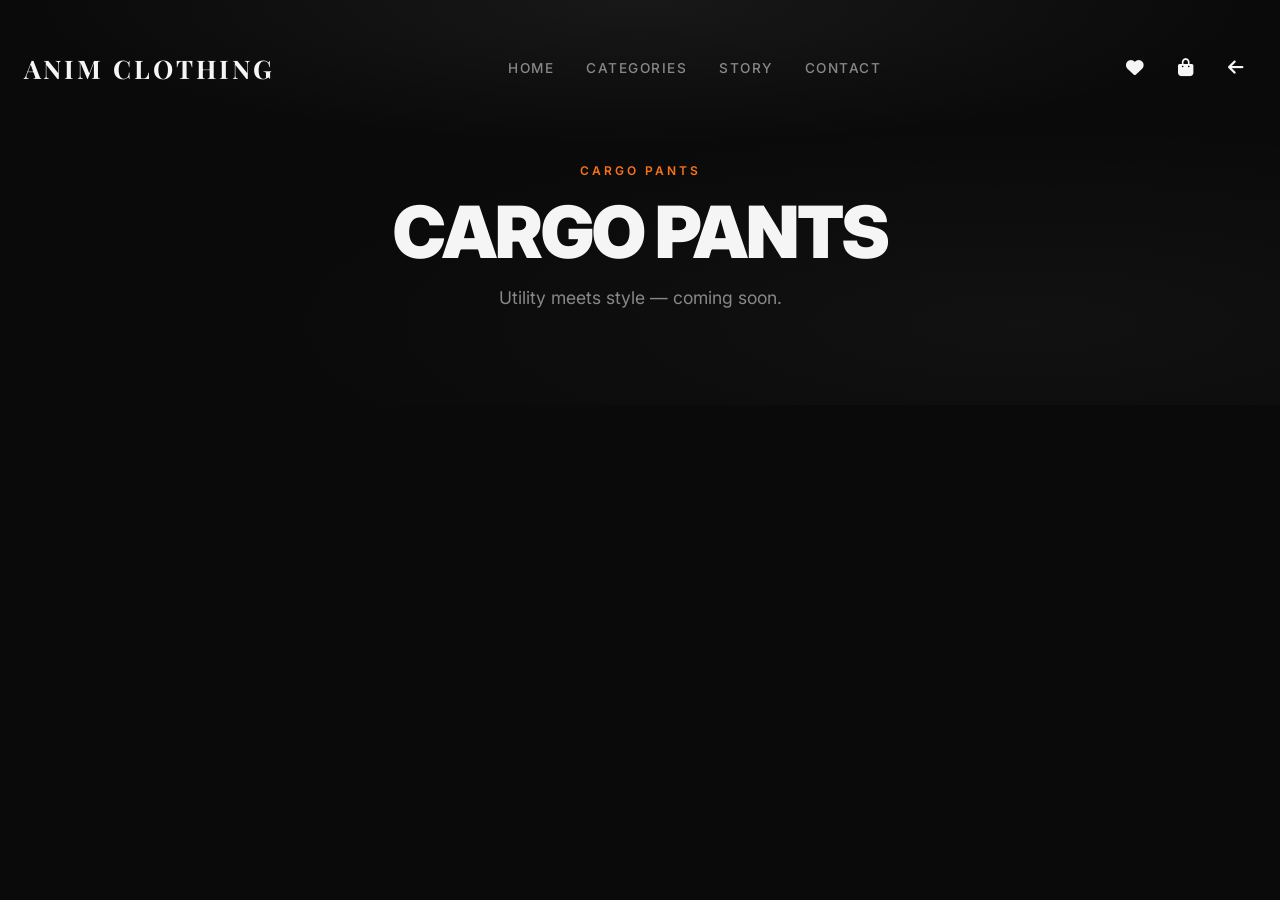
==== cargo-pants.html @ f018421d "Describe what you changed" ====
<!DOCTYPE html>
<html lang="en">
<head>
  <meta charset="UTF-8" />
  <meta name="viewport" content="width=device-width, initial-scale=1.0" />
   <title>ANIM CLOTHING — Cargo Pants</title>
  <meta name="description" content="Shop our collection of cargo pants — utility meets style." />
  <link rel="preconnect" href="https://fonts.googleapis.com" />
  <link href="https://fonts.googleapis.com/css2?family=Inter:wght@300;400;500;600;700;800;900&family=Playfair+Display:wght@400;600;700&display=swap" rel="stylesheet" />
  <link rel="stylesheet" href="https://cdnjs.cloudflare.com/ajax/libs/font-awesome/6.5.0/css/all.min.css" />
  <link rel="stylesheet" href="css/style.css" />
  <link rel="stylesheet" href="css/collection.css" />
  <link rel="stylesheet" href="css/modal.css" />
</head>
<body>
  <nav class="navbar" id="navbar">
    <div class="nav-inner">
       <a href="index.html" class="logo">ANIM CLOTHING</a>
      <ul class="nav-links">
        <li><a href="index.html">Home</a></li>
        <li><a href="index.html#categories">Categories</a></li>
        <li><a href="index.html#story">Story</a></li>
        <li><a href="index.html#contact">Contact</a></li>
      </ul>
      <div class="nav-actions">
        <button class="icon-btn" id="wishlistToggle" aria-label="Wishlist"><i class="fas fa-heart"></i></button>
        <button class="icon-btn" id="cartToggle" aria-label="Cart">
          <i class="fas fa-shopping-bag"></i>
          <span class="cart-count" id="cartCount">0</span>
        </button>
        <a href="index.html" class="icon-btn" aria-label="Back"><i class="fas fa-arrow-left"></i></a>
      </div>
    </div>
  </nav>

  <section class="collection-hero" id="collectionHero">
    <div class="collection-hero-bg"></div>
    <div class="collection-hero-content">
      <span class="section-tag">Cargo Pants</span>
      <h1 class="collection-hero-title">Cargo Pants</h1>
      <p class="collection-hero-desc">Utility meets style — coming soon.</p>
    </div>
  </section>

  <section class="section">
    <div class="container">
      <div class="collection-grid" id="collectionGrid"></div>
    </div>
  </section>

  <div class="cart-sidebar" id="cartSidebar">
    <div class="cart-header">
      <h3>Your Cart <span id="cartItemCount">(0)</span></h3>
      <button id="cartClose" aria-label="Close cart"><i class="fas fa-times"></i></button>
    </div>
    <div class="cart-items" id="cartItems">
      <div class="cart-empty"><i class="fas fa-shopping-bag"></i><p>Your bag is empty</p></div>
    </div>
    <div class="cart-footer">
      <div class="cart-total"><span>Total</span><span id="cartTotal">Rs. 0</span></div>
      <button class="btn btn-primary checkout-btn">Checkout</button>
    </div>
  </div>
  <div class="cart-overlay" id="cartOverlay"></div>
  <div class="cart-sidebar wishlist-sidebar" id="wishlistSidebar">
    <div class="cart-header">
      <h3>Wishlist <span id="wishlistCount">(0)</span></h3>
      <button id="wishlistClose" aria-label="Close wishlist"><i class="fas fa-times"></i></button>
    </div>
    <div class="cart-items" id="wishlistItems">
      <div class="cart-empty"><i class="fas fa-heart"></i><p>Your wishlist is empty</p></div>
    </div>
  </div>
  <div class="cart-overlay" id="wishlistOverlay"></div>
  <div class="toast" id="toast"><i class="fas fa-check-circle"></i><span id="toastMessage">Item added to cart!</span></div>
  <div class="product-modal-overlay" id="productModalOverlay">
    <div class="product-modal" id="productModal">
      <button class="modal-close" onclick="closeModal()"><i class="fas fa-times"></i></button>
      <div class="modal-images" id="modalImages"><div class="modal-image-placeholder"><i class="fas fa-shirt"></i></div></div>
      <div class="modal-content">
        <span class="modal-category" id="modalCategory"></span>
        <h2 id="modalTitle">Loading...</h2>
        <span class="stock-badge in-stock" id="modalStockBadge"></span>
        <span class="modal-price" id="modalPrice"></span>
        <div class="modal-divider"></div>
        <p class="modal-description" id="modalDescription"></p>
        <div class="modal-colors" id="modalColors"></div>
        <div class="modal-sizes" id="modalSizes"></div>
        <div class="modal-details" id="modalDetails"></div>
        <div class="modal-actions">
          <button class="btn btn-primary" id="modalAddToCartBtn"><i class="fas fa-shopping-bag"></i> Add to Cart</button>
          <button class="wishlist-btn" id="modalWishlistBtn"><i class="far fa-heart"></i></button>
        </div>
      </div>
    </div>
  </div>

  <script>window.collectionCat = 'cargo';</script>
  <script src="js/data.js?v=3"></script>
  <script src="js/cart.js?v=3"></script>
  <script src="js/collection.js?v=3"></script>
  <script src="js/modal-data.js?v=3"></script>
  <script src="js/modal.js?v=3"></script>
</body>
</html>
---- css/style.css ----
/* ============================================
   ANIM CLOTHING — Modern Streetwear Brand
   ============================================ */

/* --- Reset & Base --- */
*, *::before, *::after {
  margin: 0;
  padding: 0;
  box-sizing: border-box;
}

:root {
  --bg: #0a0a0a;
  --bg-secondary: #111111;
  --bg-card: #181818;
  --text: #f5f5f5;
  --text-muted: #888888;
  --text-dim: #555555;
  --accent: #f97316;
  --accent-hover: #ea580c;
  --accent-glow: rgba(249, 115, 22, .25);
  --border: #222222;
  --radius: 12px;
  --radius-lg: 20px;
  --radius-full: 9999px;
  --shadow: 0 4px 30px rgba(0,0,0,.3);
  --nav-height: 72px;
  --announce-height: 32px;
  --ease: cubic-bezier(.16,1,.3,1);
  --ease-out: cubic-bezier(0,0,.2,1);
}

html {
  scroll-behavior: smooth;
  overflow-x: clip;
}

body {
  font-family: 'Inter', -apple-system, sans-serif;
  background: var(--bg);
  color: var(--text);
  line-height: 1.6;
  -webkit-font-smoothing: antialiased;
  overflow-x: clip;
}

img { max-width: 100%; display: block; }
a { text-decoration: none; color: inherit; }
ul { list-style: none; }

.container {
  max-width: 1240px;
  margin: 0 auto;
  padding: 0 24px;
}

.section {
  padding: 100px 0;
  position: relative;
}

/* --- Typography --- */
.logo {
   font-family: 'Playfair Display', serif;
   font-size: 1.6rem;
   font-weight: 700;
   letter-spacing: 3px;
}

/* Adjust logo size for mobile */
@media (max-width: 768px) {
   .logo {
      font-size: 1.3rem;
   }
}

.section-tag {
  display: inline-block;
  font-size: .75rem;
  font-weight: 600;
  text-transform: uppercase;
  letter-spacing: 3px;
  color: var(--accent);
  margin-bottom: 12px;
}

.section-header {
  text-align: center;
  margin-bottom: 56px;
}

.section-title {
  font-size: clamp(2rem, 5vw, 3.2rem);
  font-weight: 800;
  line-height: 1.15;
  letter-spacing: -1px;
}

.section-desc {
  color: var(--text-muted);
  margin-top: 12px;
  font-size: 1.05rem;
}

.accent { color: var(--accent); }

/* --- Announcement Bar --- */
.announcement-bar {
  position: fixed;
  top: 0;
  left: 0;
  right: 0;
  height: var(--announce-height);
  background: linear-gradient(135deg, #d97706, #ea580c);
  z-index: 1000;
  display: flex;
  align-items: center;
  justify-content: center;
  overflow: hidden;
}

.announcement-content {
  display: flex;
  align-items: center;
  gap: 8px;
}

.announcement-text {
  font-size: .72rem;
  font-weight: 700;
  text-transform: uppercase;
  letter-spacing: 1.5px;
  color: #fff;
}

.announcement-emoji {
  font-size: .8rem;
  animation: truckBounce 1.5s ease-in-out infinite;
}

@keyframes truckBounce {
  0%, 100% { transform: translateY(0); }
  50% { transform: translateY(-2px); }
}

/* --- Navigation --- */
.navbar {
   position: fixed;
   top: var(--announce-height);
   left: 0;
   right: 0;
   height: var(--nav-height);
   z-index: 999;
   transition: background .4s var(--ease), backdrop-filter .4s var(--ease), box-shadow .4s var(--ease);
   display: flex;
   align-items: center;
   justify-content: space-between;
   padding: 0 24px;
}

/* Hide search bar on mobile */
@media (max-width: 768px) {
   #searchToggle {
      display: none;
   }
}

.navbar.scrolled {
  background: rgba(10,10,10,.85);
  backdrop-filter: blur(20px) saturate(1.2);
  -webkit-backdrop-filter: blur(20px) saturate(1.2);
  box-shadow: 0 1px 0 var(--border);
}

.nav-inner {
   width: 100%;
   margin: 0;
   height: 100%;
   display: flex;
   align-items: center;
   justify-content: space-between;
   padding-left: 0;
   padding-right: 0;
}

.nav-links {
   display: flex;
   gap: 32px;
   align-items: center;
}

.nav-links a {
  font-size: .85rem;
  font-weight: 500;
  text-transform: uppercase;
  letter-spacing: 1.5px;
  position: relative;
  padding: 4px 0;
  transition: color .3s ease;
  color: var(--text-muted);
}

.nav-links a::after {
  content: '';
  position: absolute;
  bottom: -2px;
  left: 0;
  width: 0;
  height: 2px;
  background: var(--accent);
  transition: width .3s var(--ease-out);
}

.nav-links a:hover,
.nav-links a.active { color: var(--text); }

.nav-links a:hover::after,
.nav-links a.active::after { width: 100%; }

.nav-actions {
  display: flex;
  align-items: center;
  gap: 8px;
}

.icon-btn {
  background: none;
  border: none;
  color: var(--text);
  font-size: 1.1rem;
  width: 42px;
  height: 42px;
  border-radius: 50%;
  display: grid;
  place-items: center;
  cursor: pointer;
  position: relative;
  transition: background .3s ease, color .3s ease;
}

.icon-btn:hover { background: rgba(255,255,255,.08); }

.cart-count {
  position: absolute;
  top: 2px;
  right: 2px;
  background: var(--accent);
  color: #fff;
  font-size: .6rem;
  font-weight: 700;
  width: 18px;
  height: 18px;
  border-radius: 50%;
  display: grid;
  place-items: center;
  transform: scale(0);
  transition: transform .35s var(--ease-out);
}

.cart-count.show { transform: scale(1); }

/* --- Hamburger --- */
.hamburger {
  display: none;
  flex-direction: column;
  gap: 5px;
  background: none;
  border: none;
  cursor: pointer;
  padding: 8px;
}

.hamburger span {
  width: 24px;
  height: 2px;
  background: var(--text);
  border-radius: 2px;
  transition: transform .3s var(--ease-out), opacity .3s ease;
}

.hamburger.active span:nth-child(1) { transform: translateY(7px) rotate(45deg); }
.hamburger.active span:nth-child(2) { opacity: 0; }
.hamburger.active span:nth-child(3) { transform: translateY(-7px) rotate(-45deg); }

/* --- Mobile Overlay --- */
.mobile-overlay {
  position: fixed;
  inset: 0;
  background: rgba(0,0,0,.95);
  backdrop-filter: blur(20px);
  -webkit-backdrop-filter: blur(20px);
  z-index: 99;
  display: flex;
  align-items: center;
  justify-content: center;
  opacity: 0;
  pointer-events: none;
  transition: opacity .4s var(--ease-out);
}

.mobile-overlay.open { opacity: 1; pointer-events: all; }

.mobile-links {
  display: flex;
  flex-direction: column;
  align-items: center;
  gap: 32px;
}

.mobile-links a {
  font-size: 1.8rem;
  font-weight: 700;
  letter-spacing: 2px;
  text-transform: uppercase;
  color: var(--text-muted);
  transition: color .3s ease, transform .3s var(--ease-out);
}

.mobile-links a:hover { color: var(--text); transform: scale(1.05); }

/* --- Hero --- */
.hero {
  min-height: 100vh;
  display: flex;
  align-items: center;
  position: relative;
  overflow: hidden;
   padding: calc(var(--nav-height) + var(--announce-height)) 24px 60px;
}

.hero-bg {
  position: absolute;
  inset: 0;
  z-index: 0;
}

.hero-slider {
  position: absolute;
  inset: 0;
  z-index: 0;
  overflow: hidden;
}

.hero-slider .slide {
  position: absolute;
  inset: 0;
  background-size: cover;
  background-position: center;
  opacity: 0;
  transform: scale(1.08);
  transition: opacity 1.2s cubic-bezier(.16,1,.3,1), transform 7s cubic-bezier(.16,1,.3,1);
  will-change: transform, opacity;
}

.hero-slider .slide.active {
  opacity: 1;
  transform: scale(1);
}

.hero-slider .slide.active + .slide { transform: scale(1.08); }

.hero-overlay {
  position: absolute;
  inset: 0;
  z-index: 1;
  background:
    linear-gradient(135deg, rgba(0,0,0,.7) 0%, rgba(0,0,0,.3) 50%, rgba(0,0,0,.6) 100%),
    linear-gradient(180deg, transparent 0%, rgba(10,10,10,.8) 100%);
}

.hero-slider-dots {
  position: absolute;
  bottom: 40px;
  left: 50%;
  transform: translateX(-50%);
  z-index: 3;
  display: flex;
  gap: 10px;
}

.hero-slider-dots span {
  width: 40px;
  height: 3px;
  border-radius: 2px;
  background: rgba(255,255,255,.25);
  cursor: pointer;
  transition: background .4s ease, width .4s ease;
}

.hero-slider-dots span.active {
  background: var(--accent);
  width: 56px;
}

.hero-content {
  position: relative;
  z-index: 2;
  max-width: 800px;
  margin: 0 auto;
  text-align: center;
}

.hero-badge {
  display: inline-block;
  padding: 6px 18px;
  border-radius: var(--radius-full);
  font-size: .75rem;
  font-weight: 600;
  text-transform: uppercase;
  letter-spacing: 2px;
  background: rgba(249,115,22,.12);
  color: var(--accent);
  border: 1px solid rgba(249,115,22,.2);
  margin-bottom: 24px;
  animation: fadeUp .8s var(--ease-out) both;
}

.hero-title {
  font-size: clamp(3rem, 10vw, 7rem);
  font-weight: 900;
  line-height: 1.05;
  letter-spacing: -3px;
  text-transform: uppercase;
}

.hero-line {
  display: block;
  animation: fadeUp .8s var(--ease-out) .1s both;
}

.hero-line.accent {
  color: var(--accent);
  animation: fadeUp .8s var(--ease-out) .2s both;
}

.hero-desc {
  font-size: 1.1rem;
  color: var(--text-muted);
  max-width: 500px;
  margin: 20px auto 32px;
  animation: fadeUp .8s var(--ease-out) .3s both;
}

.hero-buttons {
  display: flex;
  gap: 16px;
  justify-content: center;
  flex-wrap: wrap;
  animation: fadeUp .8s var(--ease-out) .4s both;
}

.btn {
  display: inline-flex;
  align-items: center;
  gap: 8px;
  padding: 14px 32px;
  border-radius: var(--radius-full);
  font-weight: 600;
  font-size: .9rem;
  border: none;
  cursor: pointer;
  transition: transform .3s var(--ease-out), box-shadow .3s ease, background .3s ease;
}

.btn:active { transform: scale(.97); }

.btn-primary {
  background: var(--accent);
  color: #fff;
  box-shadow: 0 4px 20px var(--accent-glow);
}

.btn-primary:hover {
  background: var(--accent-hover);
  box-shadow: 0 6px 30px rgba(249,115,22,.35);
  transform: translateY(-2px);
}

.btn-outline {
  background: transparent;
  color: var(--text);
  border: 1.5px solid var(--border);
}

.btn-outline:hover {
  border-color: var(--text);
  transform: translateY(-2px);
}

.hero-scroll {
  position: absolute;
  bottom: 32px;
  left: 50%;
  transform: translateX(-50%);
  display: flex;
  flex-direction: column;
  align-items: center;
  gap: 8px;
  color: var(--text-dim);
  font-size: .7rem;
  text-transform: uppercase;
  letter-spacing: 2px;
  animation: fadeUp .8s var(--ease-out) .6s both;
}

.scroll-line {
  width: 1px;
  height: 40px;
  background: linear-gradient(180deg, var(--text-dim), transparent);
  animation: scrollLine 2s ease-in-out infinite;
}

/* --- Categories --- */
.categories { background: var(--bg-secondary); }

.category-tabs {
  display: flex;
  justify-content: center;
  gap: 8px;
  margin-bottom: 40px;
}

.cat-tab {
  padding: 10px 28px;
  border-radius: var(--radius-full);
  border: 1px solid var(--border);
  background: transparent;
  color: var(--text-muted);
  font-size: .85rem;
  font-weight: 500;
  cursor: pointer;
  transition: all .3s var(--ease-out);
}

.cat-tab:hover { color: var(--text); border-color: var(--text-dim); }
.cat-tab.active {
  background: var(--accent);
  color: #fff;
  border-color: var(--accent);
}

.category-grid {
  display: grid;
  grid-template-columns: repeat(auto-fit, minmax(260px, 1fr));
  gap: 20px;
}

.cat-card {
  position: relative;
  border-radius: var(--radius);
  background: var(--bg-card);
  overflow: hidden;
  cursor: pointer;
  display: block;
  transition: transform .5s var(--ease-out);
  aspect-ratio: 3 / 4;
}

.cat-card:hover { transform: scale(1.02); }

.cat-card-bg {
   position: absolute;
   inset: 0;
   overflow: hidden;
   transition: transform .6s var(--ease-out);
}

.cat-card-bg img {
   width: 100%;
   height: 100%;
   object-fit: cover;
   display: block;
   transition: transform .4s ease;
}

/* Fallback icon styling when image fails to load */
.cat-card-bg i {
   font-size: 4rem;
   color: rgba(255,255,255,.05);
   transition: color .5s ease;
   display: block;
   position: absolute;
   top: 50%;
   left: 50%;
   transform: translate(-50%, -50%);
}

.cat-card-bg img.failed {
   display: none;
}

.cat-card-bg i.failed {
   display: block;
}

.cat-card:hover .cat-card-bg {
   transform: scale(1.15);
}

.cat-card:hover .cat-card-bg img {
   transform: scale(1.05);
}

.cat-card:hover .cat-card-bg i {
   color: rgba(249,115,22,.08);
}

.cat-card:hover .cat-card-bg {
  transform: scale(1.15);
  color: rgba(249,115,22,.08);
}

.cat-card-content {
  position: absolute;
  bottom: 0;
  left: 0;
  right: 0;
  padding: 24px;
  background: linear-gradient(0deg, rgba(0,0,0,.8), transparent);
}

.cat-card-content h3 {
  font-size: 1.15rem;
  font-weight: 700;
  margin-bottom: 4px;
}

.cat-card-content p {
  font-size: .8rem;
  color: var(--text-muted);
}

/* --- Products --- */
.filter-bar {
  display: flex;
  justify-content: center;
  flex-wrap: wrap;
  gap: 8px;
  margin-bottom: 40px;
}

.filter-btn {
  padding: 8px 22px;
  border-radius: var(--radius-full);
  border: 1px solid var(--border);
  background: transparent;
  color: var(--text-muted);
  font-size: .82rem;
  font-weight: 500;
  cursor: pointer;
  transition: all .3s var(--ease-out);
}

.filter-btn:hover { color: var(--text); border-color: var(--text-dim); }
.filter-btn.active {
  background: var(--accent);
  color: #fff;
  border-color: var(--accent);
}

.product-grid {
  display: grid;
  grid-template-columns: repeat(auto-fill, minmax(270px, 1fr));
  gap: 24px;
}

.product-card {
  background: var(--bg-card);
  border-radius: var(--radius);
  overflow: hidden;
  transition: transform .5s var(--ease-out), box-shadow .5s ease;
  opacity: 0;
  transform: translateY(30px);
  animation: cardIn .6s var(--ease-out) forwards;
}

.product-card.visible { opacity: 1; transform: translateY(0); }

.product-card:hover {
  transform: translateY(-6px);
  box-shadow: 0 20px 50px rgba(0,0,0,.4);
}

.product-image {
  position: relative;
  aspect-ratio: 3 / 4;
  overflow: hidden;
  background: #1a1a1a;
  display: flex;
  align-items: center;
  justify-content: center;
}

.product-image i {
  font-size: 3.5rem;
  color: rgba(255,255,255,.06);
  transition: transform .6s var(--ease-out), color .4s ease;
}

.product-card:hover .product-image i {
  transform: scale(1.2);
  color: rgba(249,115,22,.1);
}

.product-actions {
  position: absolute;
  top: 12px;
  right: 12px;
  display: flex;
  flex-direction: column;
  gap: 8px;
  opacity: 0;
  transform: translateX(10px);
  transition: all .3s var(--ease-out);
}

.product-card:hover .product-actions {
  opacity: 1;
  transform: translateX(0);
}

.product-actions button {
  width: 38px;
  height: 38px;
  border-radius: 50%;
  border: none;
  background: rgba(0,0,0,.7);
  backdrop-filter: blur(8px);
  color: var(--text);
  font-size: .9rem;
  cursor: pointer;
  transition: all .25s ease;
  display: grid;
  place-items: center;
}

.product-actions button:hover {
  background: var(--accent);
  transform: scale(1.1);
}

.product-actions button.wishlisted i {
  font-weight: 900;
  color: #ef4444;
}

.product-info {
  padding: 16px 18px 20px;
}

.product-info .product-category {
  font-size: .72rem;
  text-transform: uppercase;
  letter-spacing: 1.5px;
  color: var(--text-dim);
  margin-bottom: 4px;
}

.product-info h3 {
  font-size: 1rem;
  font-weight: 600;
  margin-bottom: 4px;
}

.product-info .product-price {
  font-size: 1.05rem;
  font-weight: 700;
  color: var(--accent);
}

/* --- Stats --- */
.stats {
  background: var(--bg-secondary);
}

.stats-grid {
  display: grid;
  grid-template-columns: repeat(4, 1fr);
  gap: 24px;
}

.stat-card {
  text-align: center;
  padding: 40px 20px;
  border-radius: var(--radius);
  border: 1px solid var(--border);
  transition: border-color .3s ease, transform .3s var(--ease-out);
}

.stat-card:hover {
  border-color: var(--accent);
  transform: translateY(-4px);
}

.stat-number {
  display: block;
  font-size: 3rem;
  font-weight: 900;
  color: var(--accent);
  line-height: 1;
  margin-bottom: 8px;
}

.stat-label {
  font-size: .85rem;
  color: var(--text-muted);
  text-transform: uppercase;
  letter-spacing: 1.5px;
}

/* --- Story --- */
.story { background: var(--bg); }

.story-grid {
  display: grid;
  grid-template-columns: 1fr 1fr;
  gap: 64px;
  align-items: center;
}

.story-image {
  border-radius: var(--radius-lg);
  overflow: hidden;
}

.story-img-placeholder {
   aspect-ratio: 4 / 5;
   overflow: hidden;
   border-radius: var(--radius-lg);
   border: 1px solid var(--border);
}

.story-slider {
  width: 100%;
  overflow: hidden;
  border-radius: var(--radius-lg);
  position: relative;
}

.story-slider-track {
  display: flex;
  width: 400%;
  animation: slide 12s ease-in-out infinite;
}

.story-slide {
  width: 25%;
  flex-shrink: 0;
}

.story-slide img {
  width: 100%;
  aspect-ratio: 4 / 5;
  object-fit: cover;
  display: block;
}

@keyframes slide {
  0% { transform: translateX(0); }
  18% { transform: translateX(0); }
  25% { transform: translateX(-25%); }
  43% { transform: translateX(-25%); }
  50% { transform: translateX(-50%); }
  68% { transform: translateX(-50%); }
  75% { transform: translateX(-75%); }
  93% { transform: translateX(-75%); }
  100% { transform: translateX(-75%); }
}

.story-img-inner {
  text-align: center;
  color: var(--text-dim);
}

.story-img-inner i {
  font-size: 4rem;
  margin-bottom: 12px;
  color: rgba(249,115,22,.15);
}

.story-img-inner span {
  display: block;
  font-family: 'Playfair Display', serif;
  font-size: 1.2rem;
  letter-spacing: 2px;
}

.story-content p {
  color: var(--text-muted);
  font-size: 1.05rem;
  line-height: 1.8;
  margin: 20px 0 32px;
}

.story-features {
  display: grid;
  grid-template-columns: 1fr 1fr 1fr;
  gap: 16px;
}

.story-feature {
  display: flex;
  flex-direction: column;
  align-items: center;
  gap: 8px;
  padding: 20px 12px;
  border-radius: var(--radius);
  border: 1px solid var(--border);
  text-align: center;
  font-size: .82rem;
  font-weight: 500;
  transition: border-color .3s ease, background .3s ease;
}

.story-feature:hover {
  border-color: var(--accent);
  background: rgba(249,115,22,.05);
}

.story-feature i {
  font-size: 1.3rem;
  color: var(--accent);
}

/* --- Newsletter --- */
.newsletter {
  background: var(--bg-secondary);
}

.newsletter-box {
  text-align: center;
  max-width: 560px;
  margin: 0 auto;
}

.newsletter-box p {
  color: var(--text-muted);
  margin: 12px 0 28px;
}

.newsletter-form .input-group {
  display: flex;
  gap: 0;
  border-radius: var(--radius-full);
  overflow: hidden;
  border: 1px solid var(--border);
  background: var(--bg-card);
  transition: border-color .3s ease, box-shadow .3s ease;
}

.newsletter-form .input-group:focus-within {
  border-color: var(--accent);
  box-shadow: 0 0 0 3px var(--accent-glow);
}

.newsletter-form input {
  flex: 1;
  padding: 16px 24px;
  background: transparent;
  border: none;
  color: var(--text);
  font-size: .95rem;
  outline: none;
}

.newsletter-form input::placeholder { color: var(--text-dim); }

.newsletter-form .btn {
  border-radius: 0;
  padding: 16px 32px;
}

/* --- Footer --- */
.footer {
  background: var(--bg);
  border-top: 1px solid var(--border);
  padding: 60px 0 0;
}

.footer-grid {
  display: grid;
  grid-template-columns: 2fr 1fr 1fr 1fr;
  gap: 48px;
  padding-bottom: 40px;
}

.footer-brand .logo {
  font-size: 1.8rem;
}

.footer-brand p {
  color: var(--text-muted);
  margin: 12px 0 20px;
  font-size: .9rem;
  max-width: 280px;
}

.footer-social {
  display: flex;
  gap: 12px;
}

.footer-social a {
  width: 40px;
  height: 40px;
  border-radius: 50%;
  background: var(--bg-card);
  display: grid;
  place-items: center;
  color: var(--text-muted);
  font-size: 1.05rem;
  transition: all .3s ease;
}

.footer-social a:hover {
  background: var(--accent);
  color: #fff;
  transform: translateY(-3px);
}

.footer-col h4 {
  font-size: .85rem;
  text-transform: uppercase;
  letter-spacing: 2px;
  margin-bottom: 16px;
  color: var(--text);
}

.footer-col a {
  display: block;
  color: var(--text-muted);
  font-size: .88rem;
  margin-bottom: 10px;
  transition: color .3s ease;
}

.footer-col a:hover { color: var(--text); }

.footer-bottom {
  border-top: 1px solid var(--border);
  padding: 24px 0;
  text-align: center;
  font-size: .82rem;
  color: var(--text-dim);
}

/* --- Policy Section --- */
.policy-section {
  background: var(--bg);
  border-top: 1px solid var(--border);
  overflow: hidden;
  max-height: 2000px;
  transition: max-height .5s ease, padding .4s ease, border .4s ease;
}

.policy-section.policy-collapsed {
  max-height: 0;
  padding-top: 0;
  padding-bottom: 0;
  border-top: none;
}

.policy-section .section-header {
  display: flex;
  align-items: center;
  justify-content: space-between;
  gap: 16px;
}

.policy-close {
  width: 36px;
  height: 36px;
  border-radius: 50%;
  border: 1px solid var(--border);
  background: transparent;
  color: var(--text-dim);
  cursor: pointer;
  display: grid;
  place-items: center;
  font-size: .85rem;
  transition: all .3s ease;
  flex-shrink: 0;
}

.policy-close:hover {
  background: var(--accent);
  color: #fff;
  border-color: var(--accent);
}

.policy-content {
  max-width: 800px;
  margin: 0 auto;
}

.policy-content h3 {
  font-size: 1.1rem;
  font-weight: 700;
  text-transform: uppercase;
  letter-spacing: 1px;
  margin: 32px 0 12px;
  color: var(--text);
}

.policy-content p {
  color: var(--text-muted);
  font-size: .95rem;
  line-height: 1.7;
  margin-bottom: 12px;
}

.policy-content ul {
  margin: 0 0 16px;
  padding-left: 24px;
}

.policy-content li {
  color: var(--text-muted);
  font-size: .95rem;
  line-height: 1.7;
  margin-bottom: 4px;
}

.policy-content a {
  color: var(--accent);
}

.policy-content a:hover {
  text-decoration: underline;
}

/* --- Cart Sidebar --- */
.cart-sidebar {
  position: fixed;
  top: 0;
  right: 0;
  bottom: 0;
  width: 400px;
  max-width: 100vw;
  background: var(--bg-secondary);
  z-index: 1000;
  transform: translateX(100%);
  transition: transform .4s var(--ease-out);
  display: flex;
  flex-direction: column;
  border-left: 1px solid var(--border);
}

.cart-sidebar.open { transform: translateX(0); }

.cart-header {
  display: flex;
  justify-content: space-between;
  align-items: center;
  padding: 24px;
  border-bottom: 1px solid var(--border);
}

.cart-header h3 {
  font-size: 1.15rem;
  font-weight: 700;
}

.cart-header button {
  background: none;
  border: none;
  color: var(--text);
  font-size: 1.2rem;
  cursor: pointer;
  width: 36px;
  height: 36px;
  border-radius: 50%;
  display: grid;
  place-items: center;
  transition: background .3s ease;
}

.cart-header button:hover { background: rgba(255,255,255,.08); }

.cart-items {
  flex: 1;
  overflow-y: auto;
  padding: 24px;
}

.cart-empty {
  display: flex;
  flex-direction: column;
  align-items: center;
  justify-content: center;
  height: 100%;
  color: var(--text-dim);
}

.cart-empty i {
  font-size: 3rem;
  margin-bottom: 12px;
}

.cart-item {
  display: grid;
  grid-template-columns: 60px 1fr auto;
  gap: 14px;
  padding: 16px 0;
  border-bottom: 1px solid var(--border);
  animation: fadeUp .3s var(--ease-out);
}

.cart-item-img {
  width: 60px;
  height: 75px;
  border-radius: 8px;
  background: #1a1a1a;
  display: flex;
  align-items: center;
  justify-content: center;
  color: rgba(255,255,255,.08);
}

.cart-item-info h4 {
  font-size: .9rem;
  font-weight: 600;
}

.cart-item-info p {
  font-size: .82rem;
  color: var(--text-muted);
}

.cart-item-info .cart-item-price {
  color: var(--accent);
  font-weight: 700;
  margin-top: 4px;
}

.cart-item-actions {
  display: flex;
  flex-direction: column;
  align-items: flex-end;
  gap: 8px;
}

.cart-item-actions button {
  background: none;
  border: none;
  color: var(--text-dim);
  cursor: pointer;
  transition: color .3s ease;
}

.cart-item-actions button:hover { color: #ef4444; }

.cart-item-qty {
  display: flex;
  align-items: center;
  gap: 8px;
}

.cart-item-qty button {
  width: 28px;
  height: 28px;
  border-radius: 50%;
  border: 1px solid var(--border);
  background: transparent;
  color: var(--text);
  cursor: pointer;
  display: grid;
  place-items: center;
  font-size: .8rem;
  transition: all .3s ease;
}

.cart-item-qty button:hover {
  border-color: var(--accent);
  background: rgba(249,115,22,.1);
}

.cart-item-qty span {
  font-weight: 600;
  min-width: 20px;
  text-align: center;
}

.cart-footer {
  padding: 24px;
  border-top: 1px solid var(--border);
}

.cart-total {
  display: flex;
  justify-content: space-between;
  align-items: center;
  font-size: 1.1rem;
  font-weight: 700;
  margin-bottom: 16px;
}

.cart-total span:last-child { color: var(--accent); }

.checkout-btn {
  width: 100%;
  justify-content: center;
  padding: 16px;
}

.cart-overlay {
  position: fixed;
  inset: 0;
  background: rgba(0,0,0,.6);
  z-index: 999;
  opacity: 0;
  pointer-events: none;
  transition: opacity .4s ease;
}

.cart-overlay.open { opacity: 1; pointer-events: all; }

/* --- Toast --- */
.toast {
  position: fixed;
  bottom: 32px;
  left: 50%;
  transform: translateX(-50%) translateY(80px);
  background: var(--bg-card);
  border: 1px solid var(--border);
  border-radius: var(--radius-full);
  padding: 14px 24px;
  display: flex;
  align-items: center;
  gap: 10px;
  font-size: .88rem;
  font-weight: 500;
  z-index: 2000;
  opacity: 0;
  transition: all .4s var(--ease-out);
  pointer-events: none;
  box-shadow: 0 8px 30px rgba(0,0,0,.4);
}

.toast.show {
  opacity: 1;
  transform: translateX(-50%) translateY(0);
}

.toast i { color: #22c55e; font-size: 1.1rem; }

/* --- Scroll Reveal Animations --- */
.reveal {
  opacity: 0;
  transform: translateY(40px);
  transition: opacity .8s var(--ease-out), transform .8s var(--ease-out);
}

.reveal.visible {
  opacity: 1;
  transform: translateY(0);
}

/* --- Keyframes --- */
@keyframes fadeUp {
  from { opacity: 0; transform: translateY(24px); }
  to { opacity: 1; transform: translateY(0); }
}

@keyframes cardIn {
  to { opacity: 1; transform: translateY(0); }
}

@keyframes scrollLine {
  0%, 100% { transform: scaleY(.4); opacity: .3; }
  50% { transform: scaleY(1); opacity: 1; }
}

/* --- Responsive --- */
@media (max-width: 1024px) {
  .story-grid { gap: 40px; }
  .stats-grid { grid-template-columns: repeat(2, 1fr); }
  .footer-grid { grid-template-columns: 1fr 1fr; }
}

@media (max-width: 768px) {
  .nav-links { display: none; }
  .hamburger { display: flex; }

  .section { padding: 64px 0; }
  .hero { padding: var(--announce-height) 24px 40px; }
  .hero-title { font-size: clamp(2.5rem, 15vw, 4.5rem); letter-spacing: -2px; }
  .hero-desc { font-size: 1rem; }

  .story-grid { grid-template-columns: 1fr; gap: 32px; }
  .story-features { grid-template-columns: 1fr 1fr; }

  .footer-grid { grid-template-columns: 1fr 1fr; gap: 24px; }
  .footer-brand { grid-column: 1 / -1; }
  .footer-brand p { max-width: 100%; }

  .category-grid { grid-template-columns: repeat(2, 1fr); }
  .product-grid { grid-template-columns: repeat(2, 1fr); gap: 16px; }
}

@media (max-width: 480px) {
  .category-grid { grid-template-columns: 1fr; }
  .product-grid { grid-template-columns: 1fr; }
  .stats-grid { grid-template-columns: 1fr; }
  .story-features { grid-template-columns: 1fr; }
   .cart-sidebar { width: 100vw; }
}

/* Back to Top Button */
.back-to-top {
  position: fixed;
  bottom: 90px;
  right: 24px;
  width: 44px;
  height: 44px;
  border-radius: 50%;
  background: var(--accent);
  color: #fff;
  border: none;
  font-size: 1.1rem;
  cursor: pointer;
  z-index: 99;
  opacity: 0;
  visibility: hidden;
  transform: translateY(12px);
  transition: all .3s ease;
  box-shadow: 0 4px 16px rgba(249,115,22,.3);
  display: grid;
  place-items: center;
}

.back-to-top.visible {
  opacity: 1;
  visibility: visible;
  transform: translateY(0);
}

.back-to-top:hover {
  background: var(--accent-hover);
  transform: translateY(-2px);
  box-shadow: 0 6px 24px rgba(249,115,22,.4);
}

.back-to-top.visible:hover {
  transform: translateY(-2px);
}

/* Floating WhatsApp Button */
.whatsapp-float {
   position: fixed;
   bottom: 24px;
   right: 24px;
   width: 60px;
   height: 60px;
   background-color: #25D366;
   color: white;
   border-radius: 50%;
   display: flex;
   align-items: center;
   justify-content: center;
   font-size: 24px;
   box-shadow: 0 4px 12px rgba(0,0,0,0.15);
   z-index: 1000;
   transition: all 0.3s ease;
   opacity: 0.9;
   animation: float 3s ease-in-out infinite;
}

.whatsapp-float:hover {
   opacity: 1;
   transform: scale(1.1);
   box-shadow: 0 6px 16px rgba(0,0,0,0.2);
   animation-play-state: paused; /* Pause animation on hover */
}

/* Floating animation */
@keyframes float {
   0% {
      transform: translateY(0px);
   }
   50% {
      transform: translateY(-10px);
   }
   100% {
      transform: translateY(0px);
   }
}

/* Responsive adjustments */
@media (max-width: 768px) {
   .whatsapp-float {
      width: 50px;
      height: 50px;
      font-size: 20px;
      bottom: 16px;
      right: 16px;
   }
}

/* --- Reviews Section --- */
.reviews {
   padding: 40px 24px;
   background: var(--bg-secondary);
   overflow: hidden;
}

.reviews .section-header {
   text-align: center;
   margin-bottom: 40px;
}

.reviews-slider {
   position: relative;
   overflow-x: auto;
   overflow-y: hidden;
   scrollbar-width: none; /* Hide scrollbar for Firefox */
   -ms-overflow-style: none; /* Hide scrollbar for IE and Edge */
   border-radius: var(--radius-lg);
}

/* Hide scrollbar for Chrome, Safari and Opera */
.reviews-slider::-webkit-scrollbar {
   display: none;
}

.reviews-track {
   display: flex;
   gap: 24px;
   padding: 20px 0;
   scroll-behavior: smooth;
}

.review-card {
   flex: 0 0 auto;
   width: 280px; /* Fixed width for consistent card size */
   min-width: 260px;
   max-width: 300px;
   background: var(--bg-card);
   border-radius: var(--radius-lg);
   padding: 24px;
   box-shadow: 0 4px 20px rgba(0,0,0,.15);
   border: 1px solid var(--border);
   height: 320px; /* Fixed height to make cards uniform */
   display: flex;
   flex-direction: column;
   justify-content: space-between;
   transition: transform .3s ease, box-shadow .3s ease;
}

.review-card:hover {
   transform: translateY(-4px);
   box-shadow: 0 8px 25px rgba(0,0,0,.2);
}

.review-header {
   display: flex;
   justify-content: space-between;
   align-items: flex-start;
   margin-bottom: 16px;
   flex-wrap: wrap;
}

.review-header h3 {
   font-size: 1.15rem;
   font-weight: 600;
   margin-bottom: 4px;
   line-height: 1.4;
}

.review-rating {
   color: var(--accent);
   font-size: 1rem;
   margin-bottom: 4px;
   line-height: 1.2;
}

.review-date {
   font-size: .8rem;
   color: var(--text-muted);
   margin-top: 2px;
}

.review-text {
   color: var(--text);
   line-height: 1.6;
   font-size: .95rem;
   flex-grow: 1;
   margin-bottom: 16px;
   display: -webkit-box;
   -webkit-line-clamp: 3; /* Limit to 3 lines */
   -webkit-box-orient: vertical;
   overflow: hidden;
}

/* Responsive adjustments for reviews */
@media (max-width: 1200px) {
   .review-card {
      width: 240px;
      min-width: 220px;
      max-width: 260px;
      height: 290px;
      padding: 20px;
   }
   
   .review-header h3 {
      font-size: 1.1rem;
   }
   
   .review-text {
      font-size: .9rem;
   }
}

@media (max-width: 992px) {
   .review-card {
      width: 220px;
      min-width: 200px;
      max-width: 240px;
      height: 270px;
      padding: 18px;
   }
   
   .review-header h3 {
      font-size: 1rem;
   }
   
   .review-text {
      font-size: .85rem;
   }
}

@media (max-width: 768px) {
   .review-card {
      width: 100%;
      max-width: none;
      min-width: auto;
      height: auto;
      padding: 24px;
   }
   
   .reviews {
      padding: 32px 16px;
   }
   
   .review-header h3 {
      font-size: 1.15rem;
   }
   
   .review-text {
      font-size: 1rem;
   }
}
---- css/collection.css ----
/* ============================================
   ANIM CLOTHING — Collection Page Styles
   ============================================ */

/* --- Collection Hero --- */
.collection-hero {
  min-height: 45vh;
  display: flex;
  align-items: center;
  justify-content: center;
  position: relative;
   padding: calc(var(--nav-height) + var(--announce-height)) 24px 40px;
  overflow: hidden;
}

.collection-hero-bg {
  position: absolute;
  inset: 0;
  background:
    radial-gradient(ellipse 80% 60% at 50% 0%, rgba(255,255,255,.06), transparent 60%),
    radial-gradient(ellipse 60% 50% at 80% 80%, rgba(255,255,255,.03), transparent);
}

.collection-hero-content {
  position: relative;
  z-index: 2;
  text-align: center;
  max-width: 600px;
}

.collection-hero-title {
  font-size: clamp(2.5rem, 7vw, 4.5rem);
  font-weight: 900;
  text-transform: uppercase;
  letter-spacing: -2px;
  line-height: 1.1;
  animation: fadeUp .7s var(--ease-out);
}

.collection-hero-desc {
  color: var(--text-muted);
  font-size: 1.1rem;
  margin-top: 12px;
  animation: fadeUp .7s var(--ease-out) .1s both;
}

/* --- Collection Grid --- */
.collection-grid {
   display: grid;
   grid-template-columns: repeat(auto-fill, minmax(260px, 1fr));
   gap: 24px;
}

/* Show 2 cards per row on mobile */
@media (max-width: 768px) {
   .collection-grid {
      grid-template-columns: repeat(2, 1fr);
   }
}

.collection-card {
  background: var(--bg-card);
  border-radius: 16px;
  overflow: hidden;
  border: 1px solid rgba(255,255,255,.04);
  transition: transform .5s var(--ease-out), box-shadow .5s ease, border-color .3s ease;
  opacity: 0;
  animation: cardIn .5s var(--ease-out) forwards;
}

.collection-card:hover {
  transform: translateY(-8px);
  box-shadow: 0 24px 60px rgba(0,0,0,.5);
  border-color: rgba(255,255,255,.08);
  cursor: pointer;
}

.collection-card-image {
   aspect-ratio: 3 / 4;
   background: #1a1a1a;
   display: flex;
   align-items: center;
   justify-content: center;
   overflow: hidden;
   position: relative;
}

.collection-card-image img {
   width: 100%;
   height: 100%;
   object-fit: cover;
   display: block;
   transition: transform .5s ease;
}

.collection-card-image i {
   font-size: 4rem;
   color: rgba(255,255,255,.06);
   display: block;
}

.collection-card:hover .collection-card-image img {
   transform: scale(1.08);
}

.collection-card-image::after {
   content: 'Quick View';
   position: absolute;
   bottom: 0;
   left: 0;
   right: 0;
   padding: 14px 20px;
   background: linear-gradient(transparent, rgba(0,0,0,.85));
   color: #fff;
   font-size: .82rem;
   font-weight: 600;
   letter-spacing: 1px;
   text-transform: uppercase;
   text-align: center;
   opacity: 0;
   transform: translateY(10px);
   transition: opacity .3s ease, transform .3s ease;
   z-index: 2;
   pointer-events: none;
}

.collection-card:hover .collection-card-image::after {
   opacity: 1;
   transform: translateY(0);
}

.collection-card-body {
  padding: 20px 20px 18px;
}

.collection-card-body h3 {
  font-size: 1rem;
  font-weight: 600;
  margin-bottom: 4px;
  letter-spacing: -.3px;
}

.collection-card-price {
  display: block;
  font-size: 1.05rem;
  font-weight: 700;
  color: var(--accent);
  margin-bottom: 14px;
}

.collection-card-actions {
  display: flex;
  gap: 8px;
  align-items: center;
  flex-wrap: wrap;
}

.collection-card-actions .btn {
  flex: 1 1 auto;
  justify-content: center;
  padding: 10px 16px;
  font-size: .75rem;
  border-radius: var(--radius);
  transition: all .3s ease;
}

.collection-card-actions .add-cart-btn {
  background: var(--accent);
  color: #fff;
  border: none;
}

.collection-card-actions .add-cart-btn:hover {
  background: var(--accent-hover);
  transform: translateY(-2px);
}

.collection-card-actions .wishlist-btn,
.collection-card-actions .quick-view-btn {
  width: 48px;
  height: 48px;
  border-radius: 50%;
  border: 1px solid var(--border);
  background: transparent;
  color: var(--text-muted);
  font-size: 1rem;
  cursor: pointer;
  display: grid;
  place-items: center;
  transition: all .3s ease;
  flex-shrink: 0;
}

.collection-card-actions .wishlist-btn:hover,
.collection-card-actions .quick-view-btn:hover {
  border-color: #ef4444;
  color: #ef4444;
  background: rgba(239,68,68,.08);
}

.collection-card-actions .wishlist-btn.wishlisted {
  border-color: #ef4444;
  color: #ef4444;
  background: rgba(239,68,68,.1);
}

.collection-card-actions .btn {
  justify-content: center;
  padding: 12px 20px;
  font-size: .82rem;
}

.collection-card-actions .add-cart-btn {
  flex: 1.5;
}

.collection-card-actions .wishlist-btn,
.collection-card-actions .quick-view-btn {
  flex: 0 0 48px;
  width: 48px;
}

.collection-card-actions .wishlist-btn {
  width: 44px;
  height: 44px;
  border-radius: 50%;
  border: 1px solid var(--border);
  background: transparent;
  color: var(--text-muted);
  font-size: 1.05rem;
  cursor: pointer;
  display: grid;
  place-items: center;
  transition: all .3s ease;
  flex-shrink: 0;
}

.collection-card-actions .wishlist-btn:hover {
  border-color: #ef4444;
  color: #ef4444;
  background: rgba(239,68,68,.1);
}

.collection-card-actions .wishlist-btn.wishlisted {
  border-color: #ef4444;
  color: #ef4444;
  background: rgba(239,68,68,.1);
}

.quick-view-btn {
  background: transparent;
  border: 1.5px solid var(--border);
  color: var(--text-muted);
  font-size: .78rem;
  padding: 10px 14px;
  border-radius: var(--radius-full);
  cursor: pointer;
  display: flex;
  align-items: center;
  gap: 6px;
  transition: all .3s ease;
  flex-shrink: 0;
}

.quick-view-btn:hover {
  border-color: var(--accent);
  color: var(--accent);
  background: rgba(249,115,22,.08);
}

/* --- Coming Soon Badge --- */
.coming-soon-badge {
  position: absolute;
  top: 12px;
  left: 12px;
  z-index: 3;
  background: var(--accent);
  color: #fff;
  font-size: .65rem;
  font-weight: 700;
  text-transform: uppercase;
  letter-spacing: 1px;
  padding: 5px 12px;
  border-radius: var(--radius-full);
  pointer-events: none;
}

.coming-soon-btn {
  background: var(--text-dim) !important;
  box-shadow: none !important;
  cursor: not-allowed !important;
  opacity: .7;
  pointer-events: none;
}

/* --- Shopify Buy Button wrapper --- */
.shopify-card-wrapper {
  min-height: 420px;
}

.shopify-card-wrapper .collection-card:hover {
  transform: none;
  box-shadow: none;
}

/* --- Responsive --- */
@media (max-width: 768px) {
  .collection-hero { min-height: 35vh; }
  .collection-grid { grid-template-columns: repeat(2, 1fr); gap: 16px; }
  .collection-card-actions { flex-direction: column; }
  .collection-card-actions .btn { width: 100%; }
}

@media (max-width: 480px) {
  .collection-grid { grid-template-columns: 1fr; }
}
---- css/modal.css ----
/* ============================================
   ANIM CLOTHING — Product Detail Modal
   ============================================ */

/* --- Modal Overlay --- */
.product-modal-overlay {
  position: fixed;
  inset: 0;
  background: rgba(0,0,0,.75);
  backdrop-filter: blur(8px);
  -webkit-backdrop-filter: blur(8px);
  z-index: 5000;
  opacity: 0;
  pointer-events: none;
  transition: opacity .4s var(--ease-out);
  overflow-y: auto;
}

.product-modal-overlay.open {
  opacity: 1;
  pointer-events: all;
}

/* --- Modal --- */
.product-modal {
  position: relative;
  max-width: 1000px;
  margin: 40px auto;
  background: var(--bg-card);
  border-radius: var(--radius-lg);
  overflow: hidden;
  display: flex;
  flex-direction: column;
  min-height: 0;
  opacity: 0;
  transform: translateY(30px) scale(.97);
  transition: opacity .4s var(--ease-out), transform .4s var(--ease-out);
}

.product-modal-overlay.open .product-modal {
  opacity: 1;
  transform: translateY(0) scale(1);
}

@media (min-width: 769px) {
  .product-modal { flex-direction: row; min-height: 560px; }
}

/* --- Close Button --- */
.modal-close {
  position: absolute;
  top: 16px;
  right: 16px;
  z-index: 10;
  width: 40px;
  height: 40px;
  border-radius: 50%;
  border: none;
  background: rgba(0,0,0,.6);
  backdrop-filter: blur(8px);
  color: var(--text);
  font-size: 1.2rem;
  cursor: pointer;
  display: grid;
  place-items: center;
  transition: background .3s ease, transform .2s ease;
}

.modal-close:hover {
  background: rgba(255,255,255,.15);
  transform: scale(1.1);
}

/* --- Image Gallery --- */
.modal-images {
  flex: 1;
  min-height: 300px;
  position: relative;
  background: #111;
  display: flex;
  align-items: center;
  justify-content: center;
}

.modal-image-main {
  width: 100%;
  height: 100%;
  object-fit: cover;
  display: block;
}

.modal-image-placeholder {
  font-size: 5rem;
  color: rgba(255,255,255,.06);
}

.modal-image-nav {
  position: absolute;
  top: 50%;
  transform: translateY(-50%);
  background: rgba(0,0,0,.5);
  backdrop-filter: blur(6px);
  border: none;
  color: #fff;
  width: 40px;
  height: 40px;
  border-radius: 50%;
  cursor: pointer;
  font-size: .9rem;
  display: grid;
  place-items: center;
  transition: background .3s ease;
}

.modal-image-nav:hover { background: rgba(255,255,255,.15); }
.modal-image-nav.prev { left: 12px; }
.modal-image-nav.next { right: 12px; }

.modal-thumbnails {
  display: flex;
  gap: 8px;
  padding: 12px 16px;
  background: rgba(0,0,0,.3);
}

.modal-thumb {
  width: 56px;
  height: 56px;
  border-radius: 8px;
  border: 2px solid transparent;
  background: rgba(255,255,255,.05);
  cursor: pointer;
  overflow: hidden;
  transition: border-color .3s ease, background .3s ease;
  display: flex;
  align-items: center;
  justify-content: center;
  font-size: 1.5rem;
  color: rgba(255,255,255,.08);
}

.modal-thumb.active {
  border-color: var(--accent);
}

.modal-thumb:hover {
  background: rgba(255,255,255,.08);
}

/* --- Content --- */
.modal-content {
  flex: 1;
  padding: 40px 32px;
  display: flex;
  flex-direction: column;
  gap: 16px;
  overflow-y: auto;
}

.modal-content h2 {
  font-size: 1.6rem;
  font-weight: 800;
  letter-spacing: -1px;
}

.modal-category {
  font-size: .75rem;
  text-transform: uppercase;
  letter-spacing: 2px;
  color: var(--accent);
  font-weight: 600;
}

.modal-price {
  font-size: 1.5rem;
  font-weight: 900;
  color: var(--accent);
}

.modal-divider {
  height: 1px;
  background: var(--border);
  margin: 4px 0;
}

.modal-description {
  color: var(--text-muted);
  font-size: .95rem;
  line-height: 1.8;
}

/* --- Color Picker --- */
.modal-colors {
  display: flex;
  flex-direction: column;
  gap: 10px;
}

.modal-colors label {
  font-size: .82rem;
  text-transform: uppercase;
  letter-spacing: 1.5px;
  color: var(--text-dim);
  font-weight: 600;
}

.color-options {
  display: flex;
  gap: 10px;
  flex-wrap: wrap;
}

.color-option {
  width: 36px;
  height: 36px;
  border-radius: 50%;
  border: 3px solid transparent;
  cursor: pointer;
  transition: border-color .3s ease, transform .2s ease;
  position: relative;
}

.color-option:hover { transform: scale(1.1); }
.color-option.selected { border-color: var(--text); }
.color-label {
  font-size: .72rem;
  color: var(--text-muted);
  text-align: center;
  margin-top: 4px;
}

.color-group {
  display: flex;
  flex-direction: column;
  align-items: center;
  gap: 2px;
}

/* --- Size Picker --- */
.modal-sizes {
  display: flex;
  flex-direction: column;
  gap: 10px;
}

.modal-sizes label {
  font-size: .82rem;
  text-transform: uppercase;
  letter-spacing: 1.5px;
  color: var(--text-dim);
  font-weight: 600;
}

.size-options {
  display: flex;
  gap: 8px;
  flex-wrap: wrap;
}

.size-option {
  width: 50px;
  height: 42px;
  border-radius: 8px;
  border: 1.5px solid var(--border);
  background: transparent;
  color: var(--text-muted);
  font-size: .85rem;
  font-weight: 600;
  cursor: pointer;
  display: grid;
  place-items: center;
  transition: all .25s ease;
}

.size-option:hover { border-color: var(--text); color: var(--text); }
.size-option.selected {
  background: var(--accent);
  border-color: var(--accent);
  color: #fff;
}

.size-option.unavailable {
  opacity: .3;
  cursor: not-allowed;
  text-decoration: line-through;
}

/* --- Details --- */
.modal-details {
  display: grid;
  grid-template-columns: 1fr 1fr;
  gap: 12px;
  font-size: .85rem;
}

.modal-detail-item {
  display: flex;
  flex-direction: column;
  gap: 4px;
}

.modal-detail-item span:first-child {
  color: var(--text-dim);
  font-size: .75rem;
  text-transform: uppercase;
  letter-spacing: 1px;
}

.modal-detail-item span:last-child {
  font-weight: 600;
}

/* --- Actions --- */
.modal-actions {
  display: flex;
  gap: 10px;
  margin-top: 8px;
}

.modal-actions .btn { flex: 1; justify-content: center; }

.btn-buy-now {
  flex: 1;
  justify-content: center;
  display: inline-flex;
  align-items: center;
  gap: 8px;
  padding: 14px 24px;
  border: none;
  border-radius: var(--radius);
  font-size: .85rem;
  font-weight: 700;
  letter-spacing: .5px;
  text-transform: uppercase;
  cursor: pointer;
  transition: all .3s ease;
  background: linear-gradient(135deg, #22c55e, #16a34a);
  color: #fff;
  box-shadow: 0 4px 15px rgba(34,197,94,.3);
}

.btn-buy-now:hover {
  transform: translateY(-2px);
  box-shadow: 0 6px 25px rgba(34,197,94,.4);
  background: linear-gradient(135deg, #2dd167, #1a9c42);
}

.btn-buy-now:active {
  transform: translateY(0);
}

.modal-actions .wishlist-btn {
  width: 50px;
  height: 52px;
  border-radius: var(--radius-full);
  border: 1.5px solid var(--border);
  background: transparent;
  color: var(--text-muted);
  font-size: 1.2rem;
  cursor: pointer;
  transition: all .3s ease;
  display: grid;
  place-items: center;
  flex-shrink: 0;
}

.modal-actions .wishlist-btn:hover { border-color: #ef4444; color: #ef4444; }
.modal-actions .wishlist-btn.wishlisted { border-color: #ef4444; color: #ef4444; background: rgba(239,68,68,.08); }

/* --- Stock Badge --- */
.stock-badge {
  display: inline-block;
  padding: 4px 14px;
  border-radius: var(--radius-full);
  font-size: .75rem;
  font-weight: 700;
  letter-spacing: 1px;
}

.stock-badge.in-stock {
  background: rgba(34,197,94,.15);
  color: #22c55e;
}

.stock-badge.out-of-stock {
  background: rgba(239,68,68,.15);
  color: #ef4444;
}

/* --- Responsive --- */
@media (max-width: 768px) {
  .product-modal {
    margin: 0;
    border-radius: var(--radius-lg) var(--radius-lg) 0 0;
    min-height: 80vh;
  }
  .modal-images { min-height: 260px; }
  .modal-content { padding: 28px 20px; }
  .modal-content h2 { font-size: 1.3rem; }
  .modal-details { grid-template-columns: 1fr; }
}
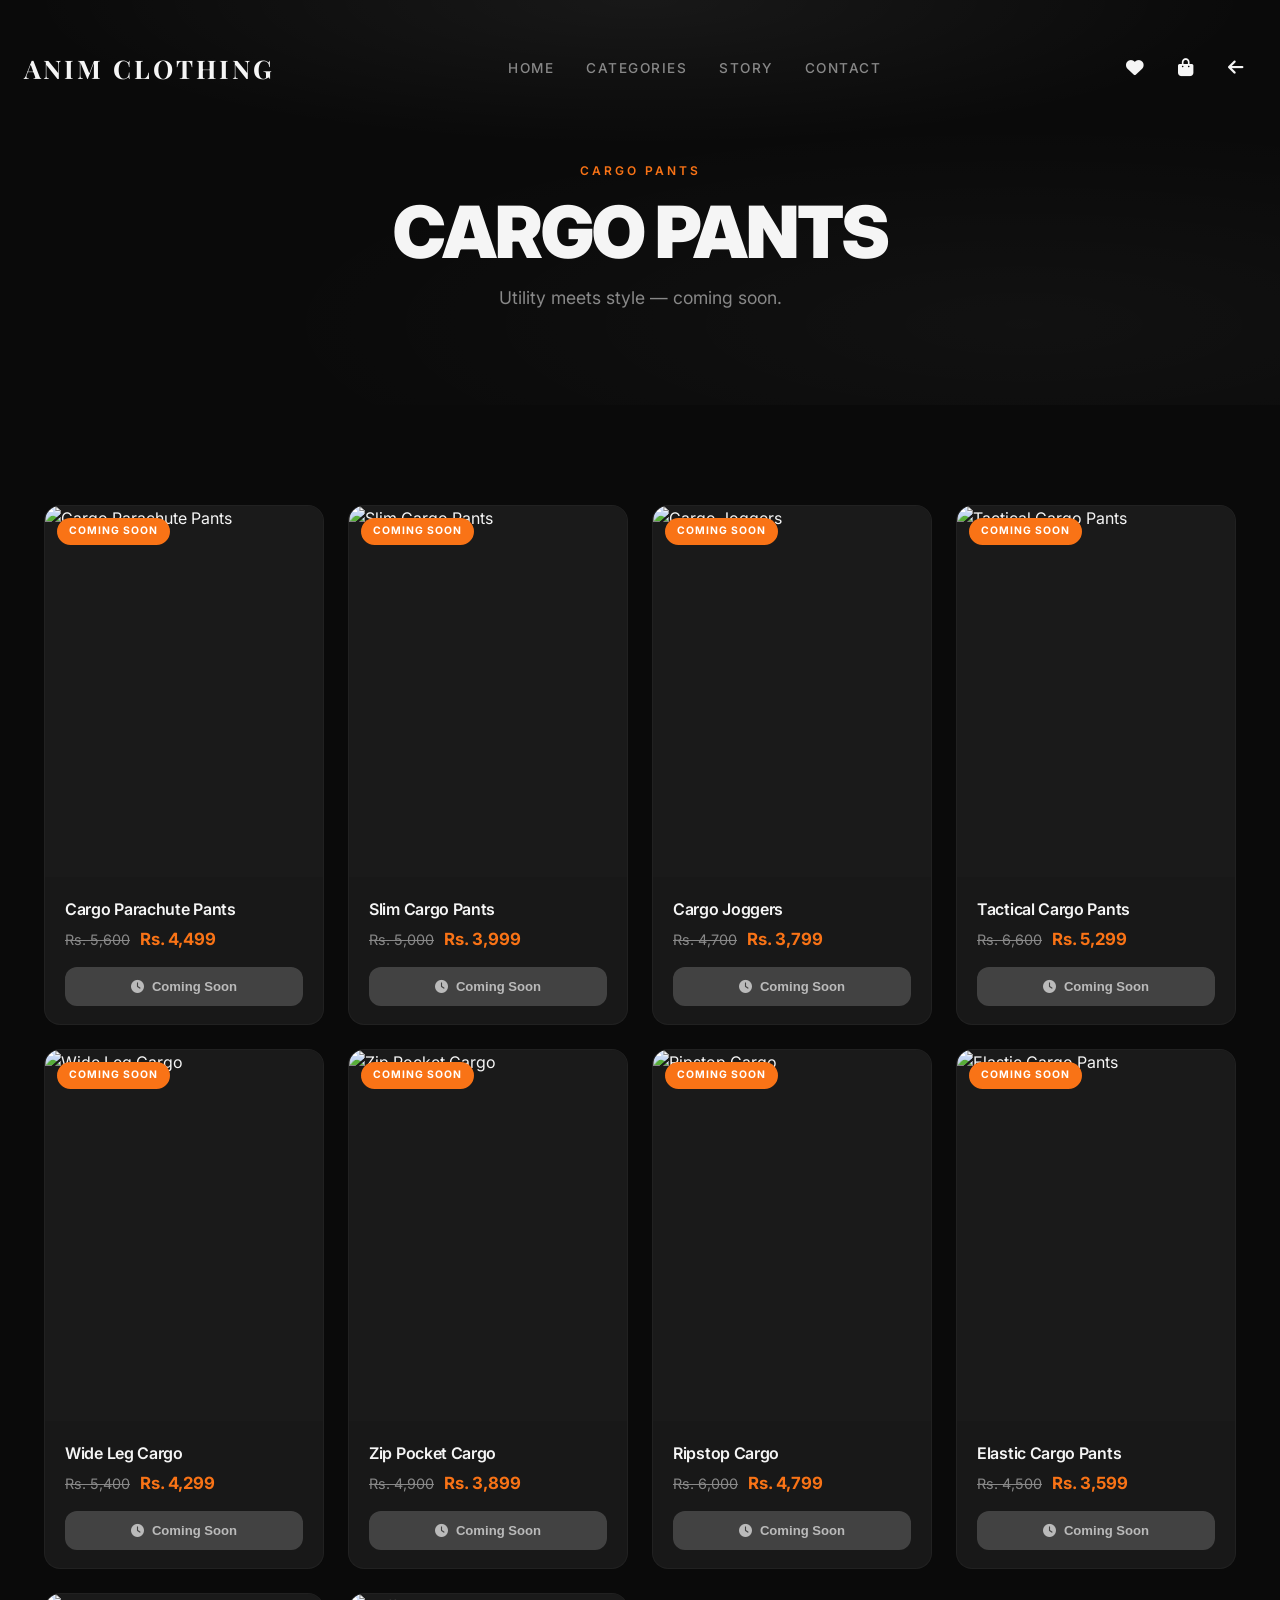
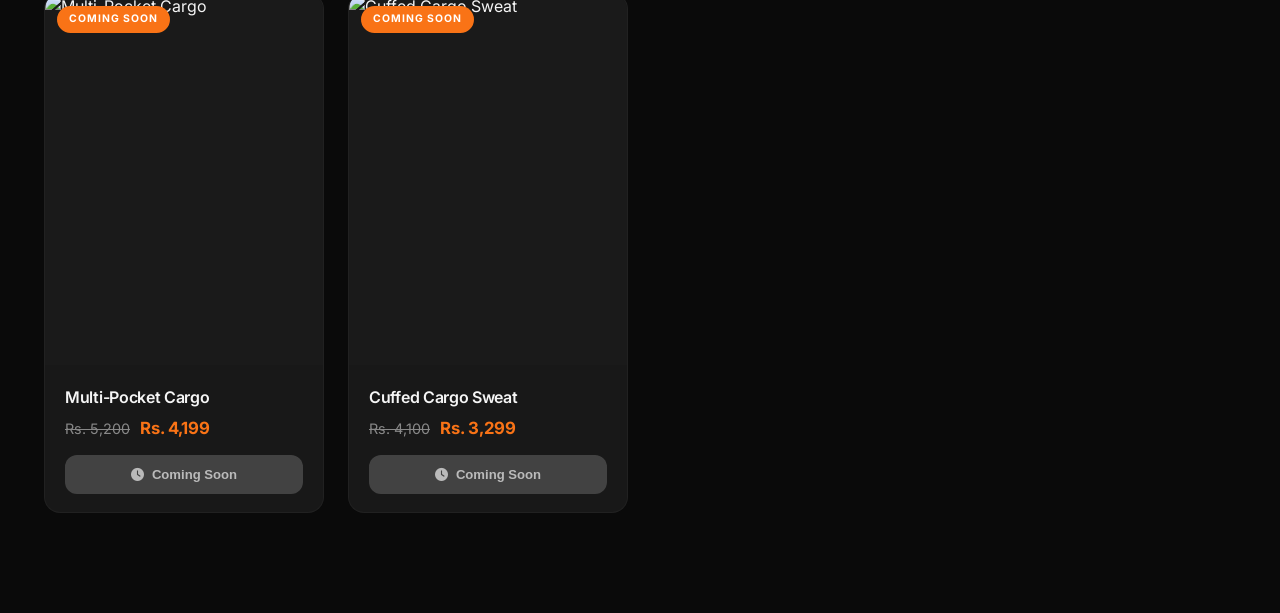
==== commit ea6def12: "Complete website overhaul: checkout system, product images, Meta Pixel, and trouser category updates" ====
--- a/cargo-pants.html
+++ b/cargo-pants.html
@@ -11,6 +11,23 @@
   <link rel="stylesheet" href="css/style.css" />
   <link rel="stylesheet" href="css/collection.css" />
   <link rel="stylesheet" href="css/modal.css" />
+<!-- Meta Pixel Code -->
+<script>
+!function(f,b,e,v,n,t,s)
+{if(f.fbq)return;n=f.fbq=function(){n.callMethod?
+n.callMethod.apply(n,arguments):n.queue.push(arguments)};
+if(!f._fbq)f._fbq=n;n.push=n;n.loaded=!0;n.version='2.0';
+n.queue=[];t=b.createElement(e);t.async=!0;
+t.src=v;s=b.getElementsByTagName(e)[0];
+s.parentNode.insertBefore(t,s)}(window, document,'script',
+'https://connect.facebook.net/en_US/fbevents.js');
+fbq('init', '1476555017252891');
+fbq('track', 'PageView');
+</script>
+<noscript><img height="1" width="1" style="display:none"
+src="https://www.facebook.com/tr?id=1476555017252891&ev=PageView&noscript=1"
+/></noscript>
+<!-- End Meta Pixel Code -->
 </head>
 <body>
   <nav class="navbar" id="navbar">
@@ -96,10 +113,10 @@
   </div>
 
   <script>window.collectionCat = 'cargo';</script>
-  <script src="js/data.js?v=3"></script>
-  <script src="js/cart.js?v=3"></script>
-  <script src="js/collection.js?v=3"></script>
-  <script src="js/modal-data.js?v=3"></script>
-  <script src="js/modal.js?v=3"></script>
+  <script src="js/data.js?v=13"></script>
+  <script src="js/cart.js?v=13"></script>
+  <script src="js/collection.js?v=13"></script>
+  <script src="js/modal-data.js?v=13"></script>
+  <script src="js/modal.js?v=13"></script>
 </body>
 </html>
--- a/css/style.css
+++ b/css/style.css
@@ -1363,7 +1363,8 @@
 }
 
 @keyframes cardIn {
-  to { opacity: 1; transform: translateY(0); }
+  from { transform: translateY(30px); }
+  to { transform: translateY(0); }
 }
 
 @keyframes scrollLine {
--- a/css/collection.css
+++ b/css/collection.css
@@ -64,7 +64,7 @@
   overflow: hidden;
   border: 1px solid rgba(255,255,255,.04);
   transition: transform .5s var(--ease-out), box-shadow .5s ease, border-color .3s ease;
-  opacity: 0;
+  opacity: 1;
   animation: cardIn .5s var(--ease-out) forwards;
 }
 
@@ -148,6 +148,14 @@
   margin-bottom: 14px;
 }
 
+.collection-card-price .original-price {
+  text-decoration: line-through;
+  color: var(--text-muted);
+  font-weight: 400;
+  font-size: 0.9rem;
+  margin-right: 6px;
+}
+
 .collection-card-actions {
   display: flex;
   gap: 8px;
@@ -293,16 +301,6 @@
   pointer-events: none;
 }
 
-/* --- Shopify Buy Button wrapper --- */
-.shopify-card-wrapper {
-  min-height: 420px;
-}
-
-.shopify-card-wrapper .collection-card:hover {
-  transform: none;
-  box-shadow: none;
-}
-
 /* --- Responsive --- */
 @media (max-width: 768px) {
   .collection-hero { min-height: 35vh; }
--- a/css/modal.css
+++ b/css/modal.css
@@ -80,13 +80,32 @@
   display: flex;
   align-items: center;
   justify-content: center;
+  aspect-ratio: 3/4;
+  overflow: hidden;
 }
 
 .modal-image-main {
+  position: absolute;
+  inset: 0;
   width: 100%;
   height: 100%;
-  object-fit: cover;
-  display: block;
+  object-fit: contain;
+  background: #111;
+}
+
+@keyframes slideOutLeft {
+  to { transform: translateX(-100%); }
+}
+@keyframes slideInRight {
+  from { transform: translateX(100%); }
+  to { transform: translateX(0); }
+}
+@keyframes slideOutRight {
+  to { transform: translateX(100%); }
+}
+@keyframes slideInLeft {
+  from { transform: translateX(-100%); }
+  to { transform: translateX(0); }
 }
 
 .modal-image-placeholder {
@@ -116,37 +135,6 @@
 .modal-image-nav.prev { left: 12px; }
 .modal-image-nav.next { right: 12px; }
 
-.modal-thumbnails {
-  display: flex;
-  gap: 8px;
-  padding: 12px 16px;
-  background: rgba(0,0,0,.3);
-}
-
-.modal-thumb {
-  width: 56px;
-  height: 56px;
-  border-radius: 8px;
-  border: 2px solid transparent;
-  background: rgba(255,255,255,.05);
-  cursor: pointer;
-  overflow: hidden;
-  transition: border-color .3s ease, background .3s ease;
-  display: flex;
-  align-items: center;
-  justify-content: center;
-  font-size: 1.5rem;
-  color: rgba(255,255,255,.08);
-}
-
-.modal-thumb.active {
-  border-color: var(--accent);
-}
-
-.modal-thumb:hover {
-  background: rgba(255,255,255,.08);
-}
-
 /* --- Content --- */
 .modal-content {
   flex: 1;
@@ -177,6 +165,14 @@
   color: var(--accent);
 }
 
+.modal-price .original-price {
+  text-decoration: line-through;
+  color: var(--text-muted);
+  font-weight: 400;
+  font-size: 1rem;
+  margin-right: 8px;
+}
+
 .modal-divider {
   height: 1px;
   background: var(--border);
@@ -202,38 +198,6 @@
   letter-spacing: 1.5px;
   color: var(--text-dim);
   font-weight: 600;
-}
-
-.color-options {
-  display: flex;
-  gap: 10px;
-  flex-wrap: wrap;
-}
-
-.color-option {
-  width: 36px;
-  height: 36px;
-  border-radius: 50%;
-  border: 3px solid transparent;
-  cursor: pointer;
-  transition: border-color .3s ease, transform .2s ease;
-  position: relative;
-}
-
-.color-option:hover { transform: scale(1.1); }
-.color-option.selected { border-color: var(--text); }
-.color-label {
-  font-size: .72rem;
-  color: var(--text-muted);
-  text-align: center;
-  margin-top: 4px;
-}
-
-.color-group {
-  display: flex;
-  flex-direction: column;
-  align-items: center;
-  gap: 2px;
 }
 
 /* --- Size Picker --- */
